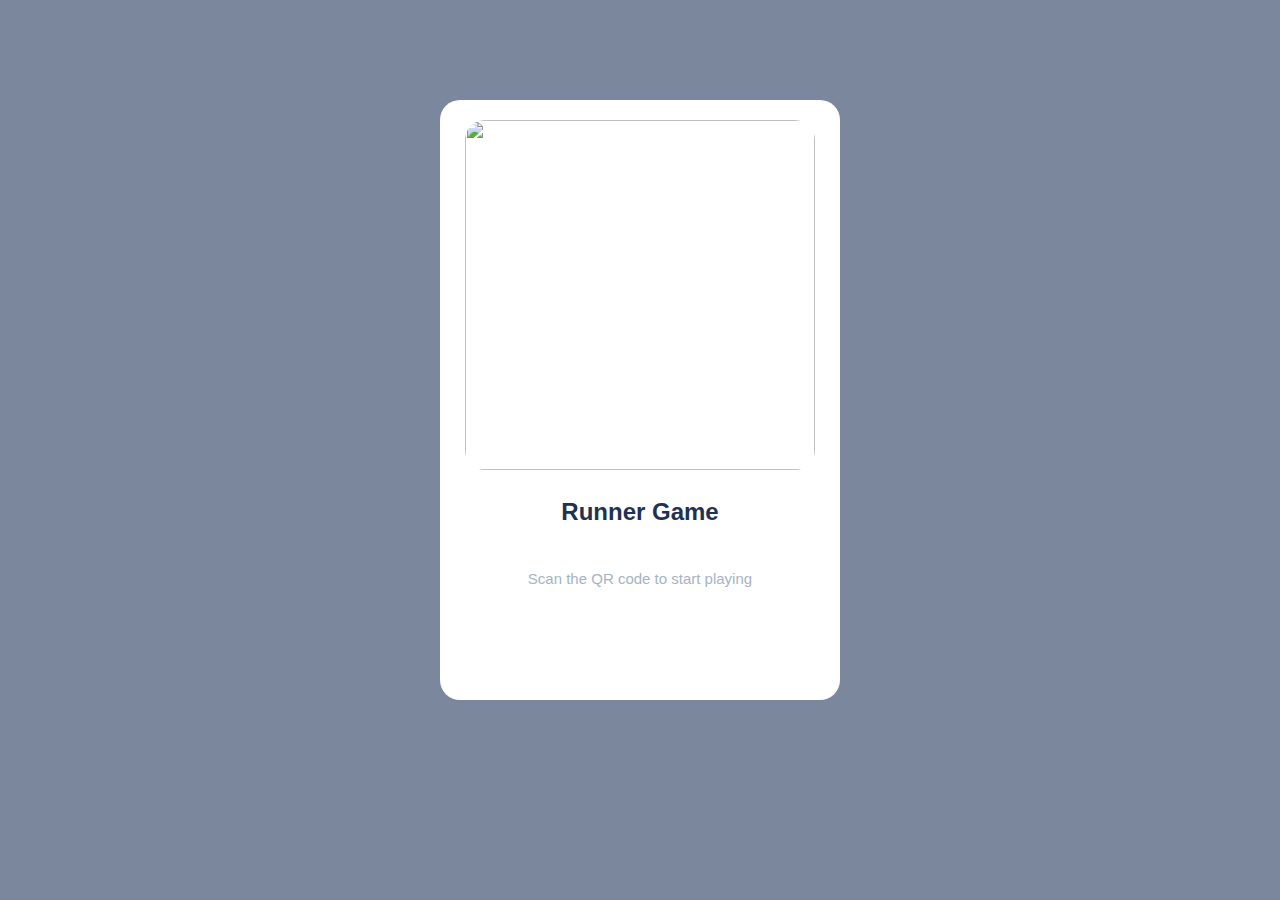
==== index.html @ 8d20d6b2 "deploying frontend" ====
<!DOCTYPE html>
<html lang="en">
  <head>
    <meta charset="UTF-8" />
    <meta http-equiv="X-UA-Compatible" content="IE=edge" />
    <meta name="viewport" content="width=device-width, initial-scale=1.0" />
    <link rel="stylesheet" href="styles/qr.css" />
    <script
      src="https://cdn.socket.io/3.1.3/socket.io.min.js"
      integrity="sha384-cPwlPLvBTa3sKAgddT6krw0cJat7egBga3DJepJyrLl4Q9/5WLra3rrnMcyTyOnh"
      crossorigin="anonymous"
    ></script>
    <title>Scan To Play</title>
  </head>
  <body>
    <div class="QR-img">
      <img id="img-q" src="images/image-qr-code.png" />
      <h3>Runner Game<br /></h3>
      <p class="ins">Scan the QR code to start playing</p>
    </div>
    <script src="scripts/server.js"></script>
    <script src="scripts/qr.js"></script>
  </body>
</html>
---- styles/qr.css ----
body {
  margin: 0;
  background-color: hsl(220, 15%, 55%);
  display: flex;
  justify-content: center;
  align-items: center;
}
footer {
  margin-top: 200px;
}
h3 {
  text-align: center;
  font-size: 1.5rem;
  font-family: "Outfit", sans-serif;
  font-weight: bold;
  color: hsl(218, 44%, 22%);
}
#img-q {
  border-radius: 20px;
  height: 350px;
  width: 350px;
  margin-left: 25px;
  margin-top: 20px;
}
.attribution {
  font-size: 11px;
  text-align: center;
}
.attribution a {
  color: hsl(228, 45%, 44%);
}
.QR-img {
  background-color: hsl(0, 0%, 100%);
  border-radius: 20px;
  height: 600px;
  width: 400px;
  margin-top: 100px;
}
.ins {
  padding: 20px;
  text-align: center;
  font-family: "Outfit", sans-serif;
  font-weight: normal;
  font-size: 15px;
  color: hsl(215, 20%, 71%);
  margin-bottom: 100px;
}
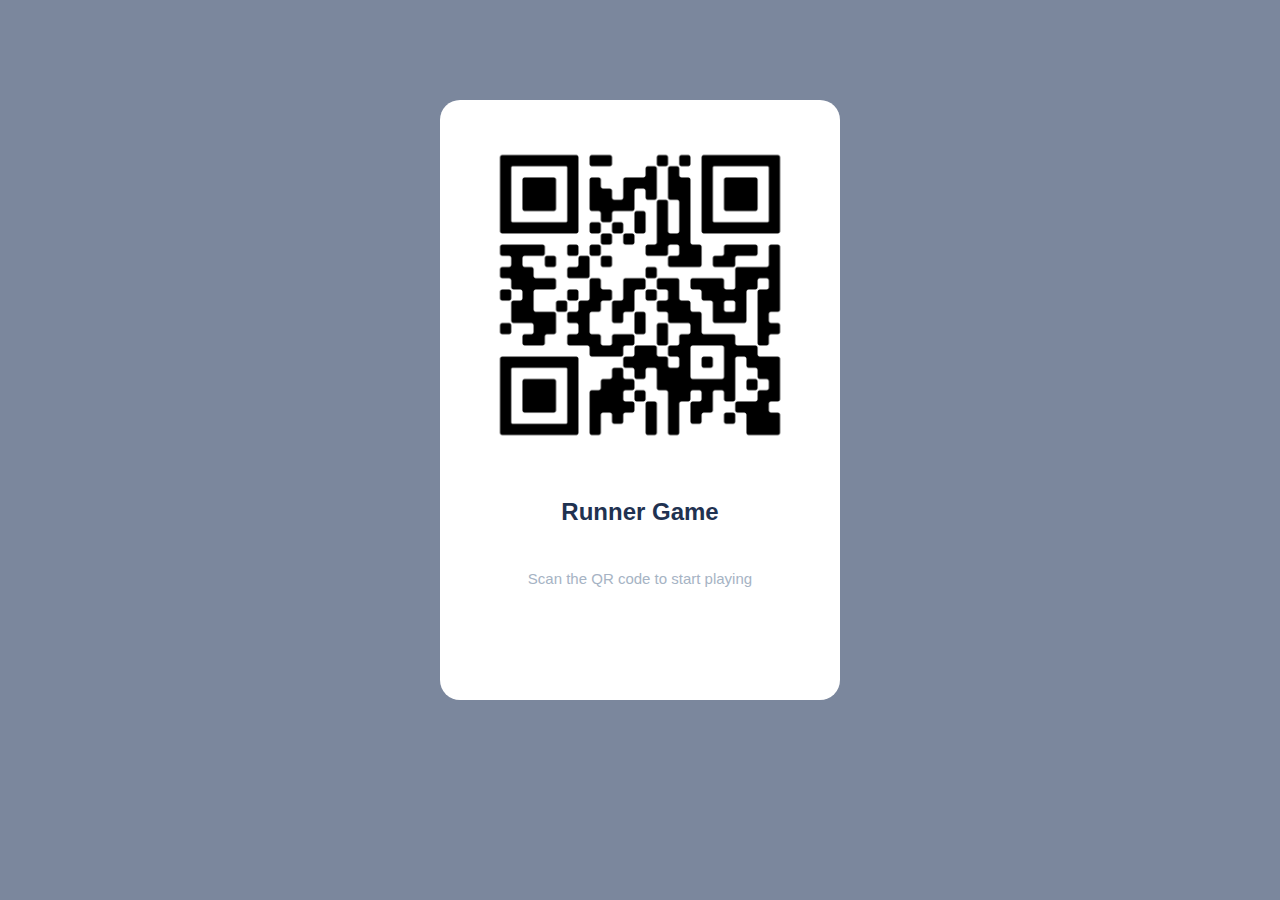
==== commit d22f4a5c: "adding qr code" ====
--- a/index.html
+++ b/index.html
@@ -14,8 +14,8 @@
   </head>
   <body>
     <div class="QR-img">
-      <img id="img-q" src="images/image-qr-code.png" />
-      <h3>Runner Game<br /></h3>
+      <img id="img-q" src="frame (1).png" />
+      <h3 id="btn">Runner Game<br /></h3>
       <p class="ins">Scan the QR code to start playing</p>
     </div>
     <script src="scripts/server.js"></script>
